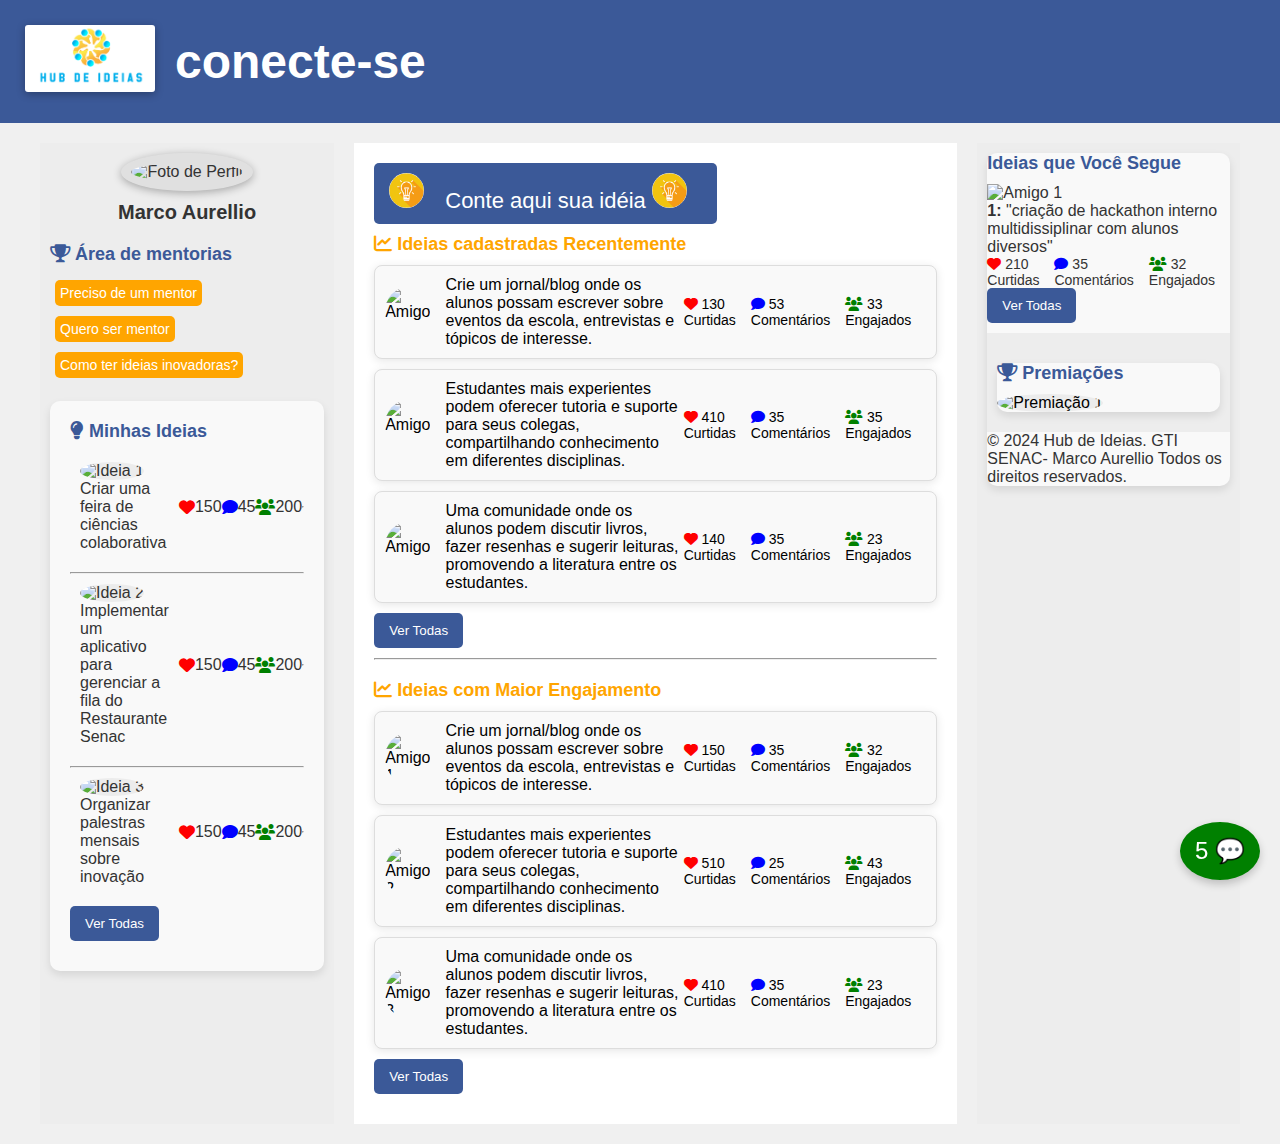
==== index.html @ 658cfc18 "hub de ideias" ====
<!DOCTYPE html>
<html lang="pt-BR">

<head>
    <meta charset="UTF-8">
    <meta name="viewport" content="width=device-width, initial-scale=1.0">
    <title>Hub de ideias</title>
    <link rel="stylesheet" href="style.css">
    <link rel="stylesheet" href="https://cdnjs.cloudflare.com/ajax/libs/font-awesome/6.0.0-beta3/css/all.min.css">
    <style>
        /* Estilo para os links das ideias */
        .ideas-list a {
            color: inherit;
            /* Mantém a cor original */
            text-decoration: none;
            /* Remove o sublinhado */
            transition: color 0.3s ease;
            /* Suave transição de cor */
            display: block;
            /* Faz o link ocupar toda a área do componente */
        }

        .ideas-list a:hover {
            color: orange;
            /* Muda a cor para laranja ao passar o mouse */
        }


        .idea {
            margin-bottom: 10px;
            /* Adiciona espaço entre as ideias */
            padding: 10px;
            /* Adiciona preenchimento ao componente */
            border: 1px solid #ccc;
            /* Adiciona uma borda ao redor da ideia */
            border-radius: 5px;
            /* Bordas arredondadas */
            background: #f9f9f9;
            /* Fundo leve */
        }
        .floating-icon {
    position: fixed;
    bottom: 20px;
    right: 20px;
    background-color: green; /* Cor do ícone */
    color: white;
    padding: 15px;
    border-radius: 50%;
    font-size: 24px;
    cursor: pointer;
    box-shadow: 0 4px 8px rgba(0, 0, 0, 0.2);
    transition: transform 0.2s;
}

.floating-icon:hover {
    transform: scale(1.1); /* Efeito ao passar o mouse */
}

.modal {
    display: none; /* Inicialmente oculto */
    position: fixed;
    z-index: 1;
    left: 0;
    top: 0;
    width: 100%;
    height: 100%;
    background-color: rgba(0, 0, 0, 0.5); /* Fundo semi-transparente */
}

.modal-content {
    background-color: white;
    margin: 15% auto;
    padding: 20px;
    border: 1px solid #888;
    width: 400px;
    border-radius: 8px;
}

.close-button {
    color: red;
    float: right;
    font-size: 28px;
    font-weight: bold;
    cursor: pointer;
}

    </style>
</head>

<body>
    <header>
        <table>
            <tr>
                <td>
                    <img src="senac.png" alt="Foto de Perfil" id="profile-pic">
                </td>
                <td>
                    <h1>conecte-se</h1>
                </td>
            </tr>
        </table>
    </header>

    <div id="container">
        <!-- Coluna Esquerda -->
        <aside id="left-column">
            <div id="profile">
                <img src="https://cdn.awsli.com.br/2500x2500/1610/1610163/produto/177684970/poster-o-espetacular-homem-aranha-2-f-3835af38.jpg"
                    alt="Foto de Perfil" id="profile-pic">
                <p class="username">Marco Aurellio</p>
            </div>
            <div id="communities">
                <h2><i class="fas fa-trophy"></i> Área de mentorias</h2>
                <a href='mentores.html'>
                    <button class="see-all-btn">Preciso de um mentor</button>
                </a>
                <a href="cadastro-mentor.html">
                    <button class="see-all-btn">Quero ser mentor</button>
                </a>
                <a href="dicas-inovacao.html">
                    <button class="see-all-btn">Como ter ideias inovadoras?</button>
                </a>
            </div>
            <br>
            <div id="friends"
                style="background-color: #f9f9f9; padding: 20px; border-radius: 10px; box-shadow: 0 4px 8px rgba(0, 0, 0, 0.1); max-width: 600px; margin: auto;">
                <h2><i class="fas fa-lightbulb"></i> Minhas Ideias</h2>
                <ul class="ideas-list">
                    <li>
                        <a href="ideia.html">
                            <img src="https://picsum.photos/50?random=25" alt="Ideia 1"> Criar uma feira de ciências
                            colaborativa
                        </a>
                        <div class="engagement-icons">
                            <i class="fas fa-heart" style="color:red;"></i> 150
                            <i class="fas fa-comment" style="color:blue;"></i> 45
                            <i class="fas fa-users" style="color:green;"></i> 200
                        </div>
                        <hr>
                    </li>
                    <hr>
                    <li>
                        <a href="ideia.html">
                            <img src="https://picsum.photos/50?random=48" alt="Ideia 2"> Implementar um aplicativo para
                            gerenciar a fila do Restaurante Senac
                        </a>
                        <div class="engagement-icons">
                            <i class="fas fa-heart" style="color:red;"></i> 150
                            <i class="fas fa-comment" style="color:blue;"></i> 45
                            <i class="fas fa-users" style="color:green;"></i> 200
                        </div>
                        <hr>
                    </li>
                    <hr>
                    <li>
                        <a href="ideia.html">
                            <img src="https://picsum.photos/50?random=20" alt="Ideia 3"> Organizar palestras mensais
                            sobre inovação
                        </a>
                        <div class="engagement-icons">
                            <i class="fas fa-heart" style="color:red;"></i> 150
                            <i class="fas fa-comment" style="color:blue;"></i> 45
                            <i class="fas fa-users" style="color:green;"></i> 200
                        </div>
                        <hr>
                    </li>
                </ul>
                <a href="timeline.html">
                    <button class="submit-idea-btn" style="margin-bottom: 10px;">Ver Todas</button>
                    <p></p>
                </a>
            </div>
        </aside>

        <!-- Coluna Central -->
        <main id="main-column">
            <!-- Input para cadastrar nova ideia -->
            <section id="updates">


                <!--                 
                <textarea id="new-idea-input" placeholder="Digite aqui sua nova ideia"></textarea> -->
                <a href="novaIdeia.html"> <button id="submit-idea-btn" style="font-size: 22px;">
                        <img src="[data-uri]"
                            alt="Amigo 1" style="border-radius: 50%; width: 35px; height: 35px; margin-right: 15px;">
                        Conte aqui sua idéia
                        <img src="[data-uri]"
                            alt="Amigo 1" style="border-radius: 50%; width: 35px; height: 35px; margin-right: 15px;">



                    </button></a>

                <p></p>
            </section>
            <p></p>

            <!-- Ideias novas -->
            <p></p>
            <section id="new-ideas" class="ideas-section">
                <h2 style="color: orange; margin-top: 10px;">
                    <i class="fas fa-chart-line"></i> Ideias cadastradas Recentemente
                </h2>
                <div id="ideas-container"></div>
                <a href="timeline.html">
                    <button class="submit-idea-btn" style="margin-bottom: 10px;">Ver Todas</button>
                </a>
            </section>
            <hr>





            <!-- Ideias com Maior Engajamento -->
            <section id="popular-ideas" class="ideas-section" style="margin-top: 20px;">
                <h2 style="color: orange;"><i class="fas fa-chart-line"></i> Ideias com Maior Engajamento</h2>
                <div class="idea"
                    style="display: flex; align-items: center; padding: 10px; border: 1px solid #ddd; border-radius: 8px; margin-bottom: 10px; background-color: #f9f9f9; box-shadow: 0 2px 10px rgba(0, 0, 0, 0.1); transition: transform 0.2s;">
                    <a href="ideia.html"
                        style="color: black; text-decoration: none; display: flex; align-items: center;">
                        <img src="https://randomuser.me/api/portraits/men/43.jpg" alt="Amigo 1"
                            style="border-radius: 50%; width: 50px; height: 50px; margin-right: 15px;">
                        Crie um jornal/blog onde os alunos possam escrever sobre eventos da escola, entrevistas e
                        tópicos de interesse.
                        <div class="engagement-icons">
                            <span><i class="fas fa-heart" style="color:red;"></i> 150 Curtidas</span>
                            <span><i class="fas fa-comment" style="color:blue;"></i> 35 Comentários</span>
                            <span><i class="fas fa-users" style="color:green;"></i> 32 Engajados</span>
                        </div>
                    </a>
                </div>

                <div class="idea"
                    style="display: flex; align-items: center; padding: 10px; border: 1px solid #ddd; border-radius: 8px; margin-bottom: 10px; background-color: #f9f9f9; box-shadow: 0 2px 10px rgba(0, 0, 0, 0.1); transition: transform 0.2s;">
                    <a href="ideia.html"
                        style="color: black; text-decoration: none; display: flex; align-items: center;">
                        <img src="https://randomuser.me/api/portraits/women/4.jpg" alt="Amigo 2"
                            style="border-radius: 50%; width: 50px; height: 50px; margin-right: 15px;">
                        Estudantes mais experientes podem oferecer tutoria e suporte para seus colegas, compartilhando
                        conhecimento em diferentes disciplinas.
                        <div class="engagement-icons">
                            <span><i class="fas fa-heart" style="color:red;"></i> 510 Curtidas</span>
                            <span><i class="fas fa-comment" style="color:blue;"></i> 25 Comentários</span>
                            <span><i class="fas fa-users" style="color:green;"></i> 43 Engajados</span>
                        </div>
                    </a>
                </div>

                <div class="idea"
                    style="display: flex; align-items: center; padding: 10px; border: 1px solid #ddd; border-radius: 8px; margin-bottom: 10px; background-color: #f9f9f9; box-shadow: 0 2px 10px rgba(0, 0, 0, 0.1); transition: transform 0.2s;">
                    <a href="ideia.html"
                        style="color: black; text-decoration: none; display: flex; align-items: center;">
                        <img src="https://randomuser.me/api/portraits/men/35.jpg" alt="Amigo 3"
                            style="border-radius: 50%; width: 50px; height: 50px; margin-right: 15px;">
                        Uma comunidade onde os alunos podem discutir livros, fazer resenhas e sugerir leituras,
                        promovendo a literatura entre os estudantes.
                        <div class="engagement-icons">
                            <span><i class="fas fa-heart" style="color:red;"></i> 410 Curtidas</span>
                            <span><i class="fas fa-comment" style="color:blue;"></i> 35 Comentários</span>
                            <span><i class="fas fa-users" style="color:green;"></i> 23 Engajados</span>
                        </div>
                    </a>
                </div>
                <a href="timeline.html">
                    <button class="submit-idea-btn" style="margin-bottom: 10px;">Ver Todas</button>
                    <p></p>
                </a>
            </section>
        </main>

        <!-- Coluna Direita -->
        <aside id="right-column">
            <section id="testimonials"
                style="background-color: #f9f9f9; border-radius: 10px; box-shadow: 0 4px 8px rgba(0, 0, 0, 0.1); ">
                <h2>Ideias que Você Segue</h2>
                <div class="testimonial">
                    <img src="https://picsum.photos/50?random=40" alt="Amigo 1">
                    <div class="testimonial-content">
                        <p><strong>1:</strong> "criação de hackathon interno multidissiplinar com alunos diversos"</p>
                        <div class="engagement-icons">
                            <span><i class="fas fa-heart" style="color:red;"></i> 210 Curtidas</span>
                            <span><i class="fas fa-comment" style="color:blue;"></i> 35 Comentários</span>
                            <span><i class="fas fa-users" style="color:green;"></i> 32 Engajados</span>
                        </div>
                    </div>
                    <a href="timeline.html">
                        <button class="submit-idea-btn" style="margin-bottom: 10px;">Ver Todas</button>
                        <p></p>
                    </a>
                </div>




                <aside id="right-column">
                    <section id="testimonials"
                        style="background-color: #f9f9f9; border-radius: 10px; box-shadow: 0 4px 8px rgba(0, 0, 0, 0.1); ">




                        <section id="communities" style="margin-top: 20px;">
                            <h2><i class="fas fa-trophy"></i> Premiações</h2>
                            <ul>


                                <li style="align-items: center;">
                                    
                                    
                                    <a href="premio.html"><img
                                            src="https://encrypted-tbn0.gstatic.com/images?q=tbn:ANd9GcRrwHoHL9SqdPeH-F1V04vtyhM7hijxwW7p1A&s"
                                            alt="Premiação 1"> </a>
                                        
                                </li>


                        </section>
                    </section>
                </aside>
                <div id="chat-icon" class="floating-icon">
                    <span id="online-count">5</span> 💬
                </div>
                <div id="chat-modal" class="modal">
                    <div class="modal-content">
                        <span class="close-button" id="close-modal">&times;</span>
                        <h2>Bate-papo</h2>
                        <div id="chat-messages" class="chat-messages">
                            <!-- Mensagens do bate-papo -->
                        </div>
                        <div class="input-container">
                            <input type="text" id="chat-input" placeholder="Digite sua mensagem..." />
                            <button id="send-button">Enviar</button>
                        </div>
                    </div>
    </div>

    <footer>
        <p>© 2024 Hub de Ideias. GTI SENAC- Marco Aurellio Todos os direitos reservados.</p>
    </footer>
</body>
<script>
const chatIcon = document.getElementById('chat-icon');
const chatModal = document.getElementById('chat-modal');
const closeModal = document.getElementById('close-modal');
const sendButton = document.getElementById('send-button');
const chatInput = document.getElementById('chat-input');
const chatMessages = document.getElementById('chat-messages');

// Abre o modal ao clicar no ícone
chatIcon.onclick = function() {
    chatModal.style.display = 'block';
};

// Fecha o modal ao clicar no botão de fechar
closeModal.onclick = function() {
    chatModal.style.display = 'none';
};

// Envia a mensagem ao clicar no botão
sendButton.onclick = function() {
    const message = chatInput.value;
    if (message) {
        const messageElement = document.createElement('div');
        messageElement.textContent = message;
        chatMessages.appendChild(messageElement);
        chatInput.value = ''; // Limpa o campo de entrada
    }
};

// Fecha o modal se o usuário clicar fora dele
window.onclick = function(event) {
    if (event.target === chatModal) {
        chatModal.style.display = 'none';
    }
}; 
    const ideas = [
        {
            img: "https://randomuser.me/api/portraits/men/13.jpg",
            text: "Crie um jornal/blog onde os alunos possam escrever sobre eventos da escola, entrevistas e tópicos de interesse.",
            likes: 130,
            comments: 53,
            engaged: 33
        },
        {
            img: "https://randomuser.me/api/portraits/women/24.jpg",
            text: "Estudantes mais experientes podem oferecer tutoria e suporte para seus colegas, compartilhando conhecimento em diferentes disciplinas.",
            likes: 410,
            comments: 35,
            engaged: 35
        },
        {
            img: "https://randomuser.me/api/portraits/men/33.jpg",
            text: "Uma comunidade onde os alunos podem discutir livros, fazer resenhas e sugerir leituras, promovendo a literatura entre os estudantes.",
            likes: 140,
            comments: 35,
            engaged: 23
        },
        {
            img: "https://randomuser.me/api/portraits/men/34.jpg",
            text: "Criação de um clube de ciência onde alunos podem realizar experimentos e compartilhar resultados.",
            likes: 250,
            comments: 20,
            engaged: 50
        },
        {
            img: "https://randomuser.me/api/portraits/women/35.jpg",
            text: "Desenvolvimento de um aplicativo para conectar alunos que desejam estudar juntos.",
            likes: 320,
            comments: 40,
            engaged: 60
        }
    ];

    let currentIdeas = ideas.slice(0, 3); // Inicia com as 3 primeiras ideias

    function renderIdeas() {
        const container = document.getElementById('ideas-container');
        container.innerHTML = ''; // Limpa o container antes de renderizar
        currentIdeas.forEach(idea => {
            const ideaDiv = document.createElement('div');
            ideaDiv.className = 'idea';
            ideaDiv.style.cssText = 'display: flex; align-items: center; padding: 10px; border: 1px solid #ddd; border-radius: 8px; margin-bottom: 10px; background-color: #f9f9f9; box-shadow: 0 2px 10px rgba(0, 0, 0, 0.1); transition: transform 0.2s;';

            ideaDiv.innerHTML = `
                <a href="ideia.html" style="color: black; text-decoration: none; display: flex; align-items: center;">
                    <img src="${idea.img}" alt="Amigo" style="border-radius: 50%; width: 50px; height: 50px; margin-right: 15px;">
                    ${idea.text}
                    <div class="engagement-icons">
                        <span><i class="fas fa-heart" style="color:red;"></i> ${idea.likes} Curtidas</span>
                        <span><i class="fas fa-comment" style="color:blue;"></i> ${idea.comments} Comentários</span>
                        <span><i class="fas fa-users" style="color:green;"></i> ${idea.engaged} Engajados</span>
                    </div>
                </a>
            `;
            container.appendChild(ideaDiv);
        });
    }

    function updateIdeas() {
        if (ideas.length > 3) {
            currentIdeas.unshift(ideas[3]); // Adiciona uma nova ideia no topo
            ideas.splice(3, 1); // Remove a última ideia da lista
            renderIdeas();
        }
    }

    renderIdeas(); // Renderiza as ideias iniciais
    setInterval(updateIdeas, 10000); // Atualiza a cada 10 segundos
</script>

</html>
---- style.css ----
/* Estilos globais */
* {
    margin: 0;
    padding: 0;
    box-sizing: border-box;
    font-family: Arial, sans-serif;
}

/* Estilo do header */
header {
    background-color: #3B5998;
    color: white;
    padding: 15px;
    text-align: center;
    font-size: 24px;
}

/* Container geral */
#container {
    display: flex;
    flex-wrap: wrap;
    justify-content: space-between;
    width: 100%;
    max-width: 1200px;
    margin: 20px auto;
    gap: 20px;
}

#left-column, #right-column {
    flex: 1 1 200px;
    background-color: #EDEDED;
    padding: 10px;
}

#main-column {
    flex: 3 1 600px;
    background-color: white;
    padding: 20px;
}

/* Estilos para a tabela */
table {
    border-collapse: collapse;
}

td {
    vertical-align: middle;
    padding: 10px;
}

#profile-pic {
    width: 130px;
    border-radius: 3px;
    box-shadow: 0px 2px 8px rgba(0, 0, 0, 0.3);
}

#communities {
    text-align: left;
}

.hidden {
    display: none;
}

/* Estilo padrão para todas as ideias */
.idea {
    background-color: #f0f0f0;
    padding: 15px;
    margin-bottom: 15px;
    border-radius: 10px;
    transition: background-color 0.3s ease;
}

/* Botão "Ver todos" */
.see-all-btn {
    background-color: orange;
    color: white;
    border: none;
    border-radius: 5px;
    padding: 5px 5px;
    margin: 5px;
    font-size: 14px;
    cursor: pointer;
    transition: background-color 0.3s ease;
}

.see-all-btn:hover {
    background-color: darkorange;
}

body {
    background-color: #F0F0F0;
    color: #333;
}

#profile {
    text-align: center;
    margin-bottom: 20px;
}

#profile img {
    width: 150px;
    height: 150px;
    border-radius: 50%;
    background-color: rgba(0, 0, 0, 0.05);
    padding: 10px;
}

.username {
    margin-top: 10px;
    font-size: 20px;
    font-weight: bold;
}

h2 {
    font-size: 18px;
    margin-bottom: 10px;
    color: #3B5998;
}

ul {
    list-style-type: none;
}

ul li {
    display: flex;
    align-items: center;
    margin-bottom: 10px;
}

ul li img {
    width: 50px;
    height: 50px;
    border-radius: 50%;
    background-color: rgba(0, 0, 0, 0.05);
    margin-right: 10px;
}

button {
    background-color: #3B5998;
    color: white;
    border: none;
    padding: 10px 15px;
    cursor: pointer;
    border-radius: 5px;
    transition: background-color 0.3s;
}

button:hover {
    background-color: #2D4373;
}

#new-idea {
    margin-bottom: 20px;
}

#new-idea-input {
    width: 100%;
    height: 80px;
    padding: 10px;
    border: 1px solid #ccc;
    border-radius: 5px;
    margin-bottom: 10px;
}

#recent-visitors {
    margin-top: 20px;
}

/* Seção de ideias */
.idea {
    display: flex;
    align-items: center;
    margin-bottom: 15px;
}

.engagement-icons {
    display: flex;
    align-items: center;
    margin-left: auto;
}

.engagement-icons span {
    margin-right: 15px;
    font-size: 14px;
}

#online-indicator {
    position: fixed;
    bottom: 20px;
    right: 20px;
    background-color: orange;
    color: white;
    padding: 10px;
    border-radius: 50%;
    box-shadow: 0 4px 8px rgba(0, 0, 0, 0.2);
    display: flex;
    align-items: center;
    justify-content: center;
    cursor: pointer;
    transition: background-color 0.3s;
}

#online-indicator:hover {
    background-color: #0056b3;
}

#online-indicator i {
    margin-right: 5px;
}

/* Estilos para os textos de ideias como links */
#recent-visitors ul li,
#updates .idea,
#communities ul li {
    color: black;
    text-decoration: none;
}

#recent-visitors ul li:hover,
#updates .idea:hover,
#communities ul li:hover {
    color: orange;
    cursor: pointer;
}

#recent-visitors ul li a,
#updates .idea a,
#communities ul li a {
    color: black;
    text-decoration: none;
}

#recent-visitors ul li a:hover,
#updates .idea a:hover,
#communities ul li a:hover {
    color: orange;
}

/* Adição da seção IA */
#ai-analysis {
    margin-top: 20px;
    background-color: #EDEDED;
    padding: 15px;
    border-radius: 10px;
}

#ai-analysis h3 {
    font-size: 20px;
    color: #3B5998;
}

#ai-analysis p {
    font-size: 16px;
    color: #333;
}

/* Estilos das postagens */
.post {
    background-color: #f0f0f0;
    border-radius: 10px;
    padding: 15px;
    margin-bottom: 15px;
}

.post-header {
    display: flex;
    align-items: center;
}

.post-user-pic {
    width: 50px;
    height: 50px;
    border-radius: 50%;
    margin-right: 10px;
}

.post-image {
    width: 100%;
    border-radius: 10px;
    margin: 10px 0;
}

.post-actions {
    display: flex;
    justify-content: space-between;
}

.like-btn, .share-btn {
    background-color: #3B5998;
    color: white;
    border: none;
    padding: 5px 10px;
    border-radius: 5px;
    cursor: pointer;
    transition: background-color 0.3s;
}

.like-btn:hover, .share-btn:hover {
    background-color: #2D4373;
}

/* Estilos para a lista de amigos */
#right-column ul {
    list-style-type: none;
}

#right-column ul li {
    display: flex;
    align-items: center;
    margin-bottom: 10px;
}

#right-column ul li img {
    width: 50px;
    height: 50px;
    border-radius: 50%;
    margin-right: 10px;
}

.animated-ideas {
    display: none; /* Ocultar todas as seções inicialmente */
    transition: opacity 0.5s ease-in-out;
}

.animated-ideas.active {
    display: block; /* Mostrar apenas a seção ativa */
    opacity: 1;
}

.ideas-list a {
    color: black; /* Muda a cor do texto para preto */
    text-decoration: none; /* Remove o sublinhado */
    transition: background-color 0.3s ease, color 0.3s ease; /* Suave transição de fundo e cor */
    display: block; /* Faz o link ocupar toda a área do componente */
    padding: 10px; /* Adiciona espaço interno ao link */
}

.ideas-list a:hover {
    background-color: rgba(255, 165, 0, 0.1); /* Fundo laranja claro ao passar o mouse */
    color: orange; /* Muda a cor do texto para laranja ao passar o mouse */
}

.idea {
    margin-bottom: 10px; /* Adiciona espaço entre as ideias */
    padding: 10px; /* Adiciona preenchimento ao componente */
    border: 1px solid #ccc; /* Adiciona uma borda ao redor da ideia */
    border-radius: 5px; /* Bordas arredondadas */
    background: #f9f9f9; /* Fundo leve */
}
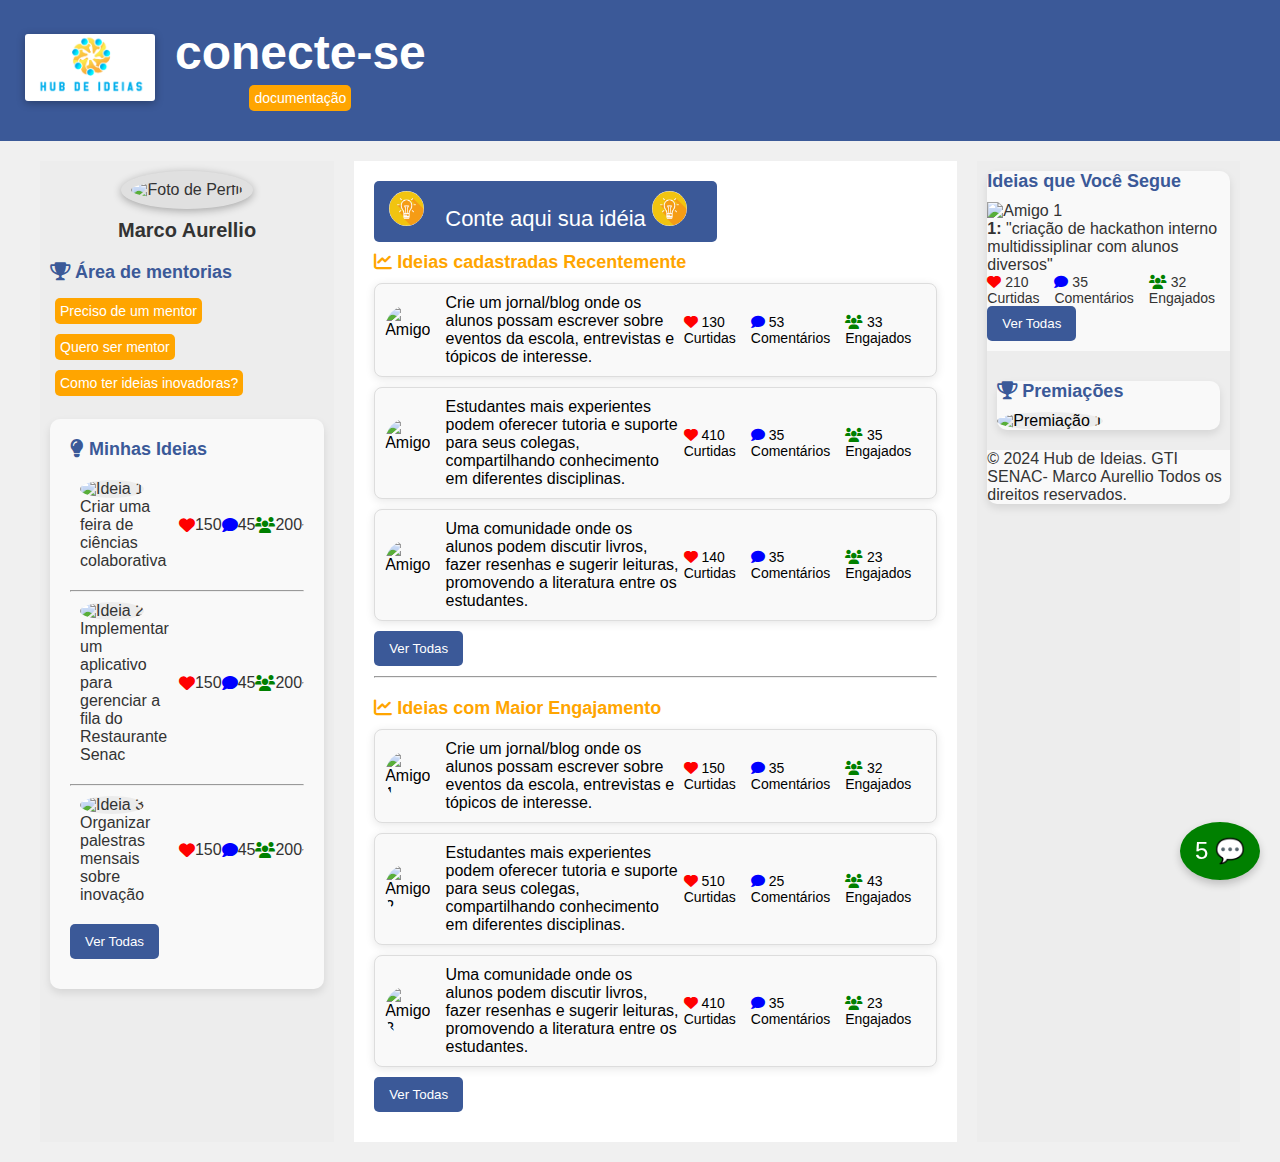
==== commit 51b32eeb: "documentos" ====
--- a/index.html
+++ b/index.html
@@ -96,6 +96,9 @@
                 </td>
                 <td>
                     <h1>conecte-se</h1>
+                    <a href="https://drive.google.com/drive/folders/15_HhY4FDqj5h_tNMF7dFb_pqCXaA6UmL?usp=sharing" target="_blank">
+                        <button class="see-all-btn">documentação</button>
+                    </a>
                 </td>
             </tr>
         </table>
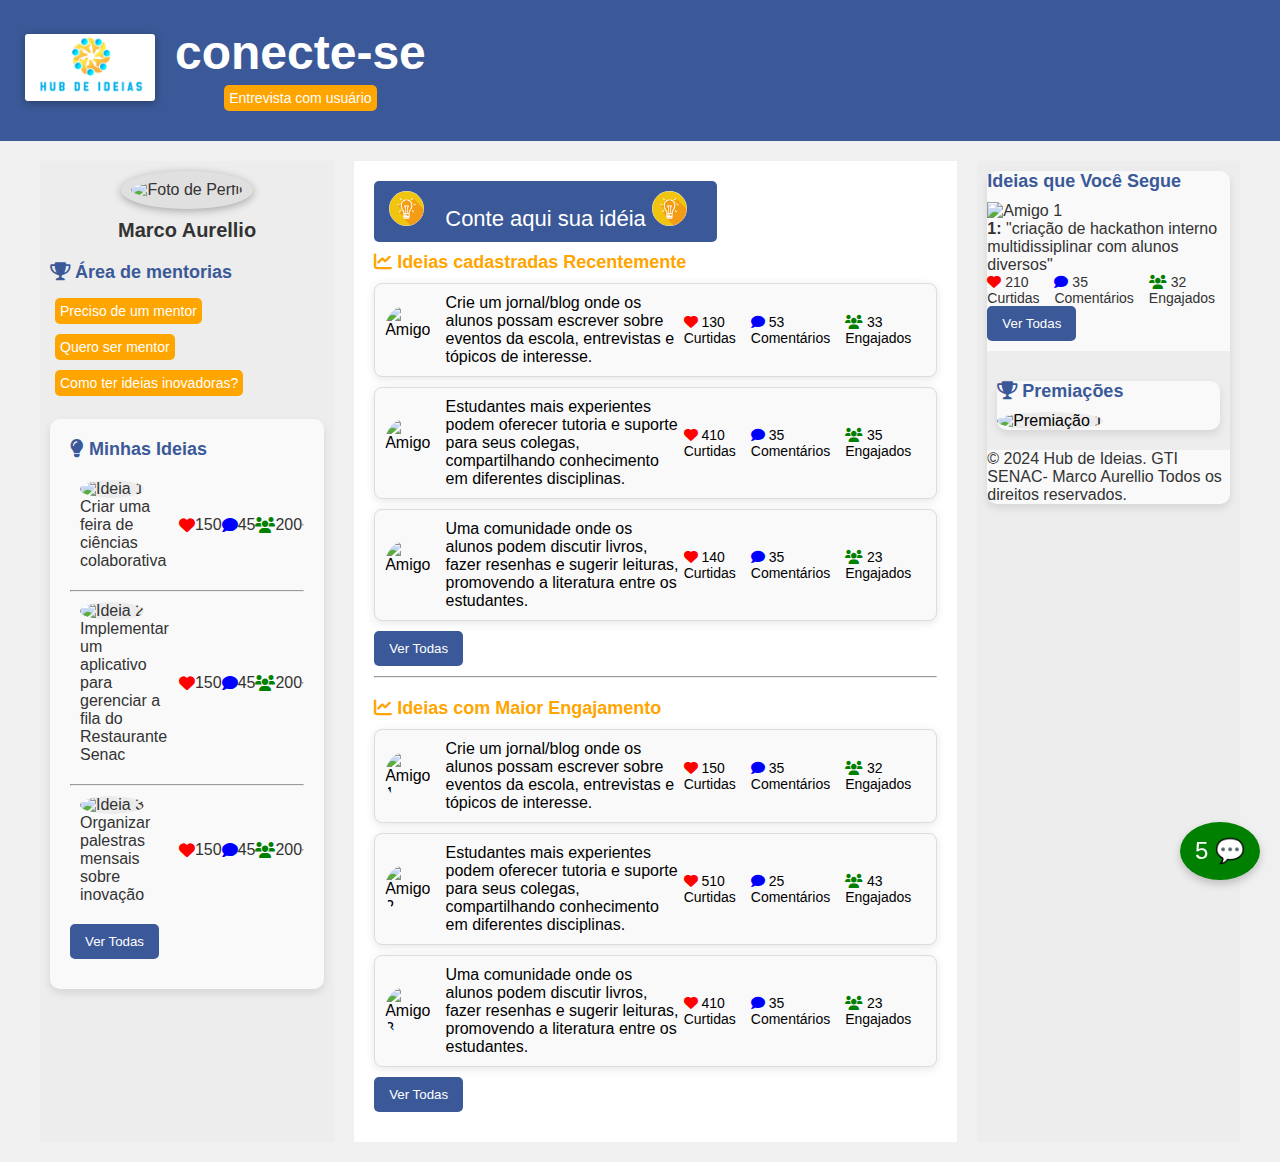
==== commit 24b8c3c7: "test usuario" ====
--- a/index.html
+++ b/index.html
@@ -94,10 +94,16 @@
                 <td>
                     <img src="senac.png" alt="Foto de Perfil" id="profile-pic">
                 </td>
-                <td>
+                <!-- <td>
                     <h1>conecte-se</h1>
                     <a href="https://drive.google.com/drive/folders/15_HhY4FDqj5h_tNMF7dFb_pqCXaA6UmL?usp=sharing" target="_blank">
                         <button class="see-all-btn">documentação</button>
+                    </a>
+                </td> -->
+                <td>
+                    <h1>conecte-se</h1>
+                    <a href="https://marconunessenac.wixsite.com/marcoaurellio" target="_blank">
+                        <button class="see-all-btn">Entrevista com usuário</button>
                     </a>
                 </td>
             </tr>
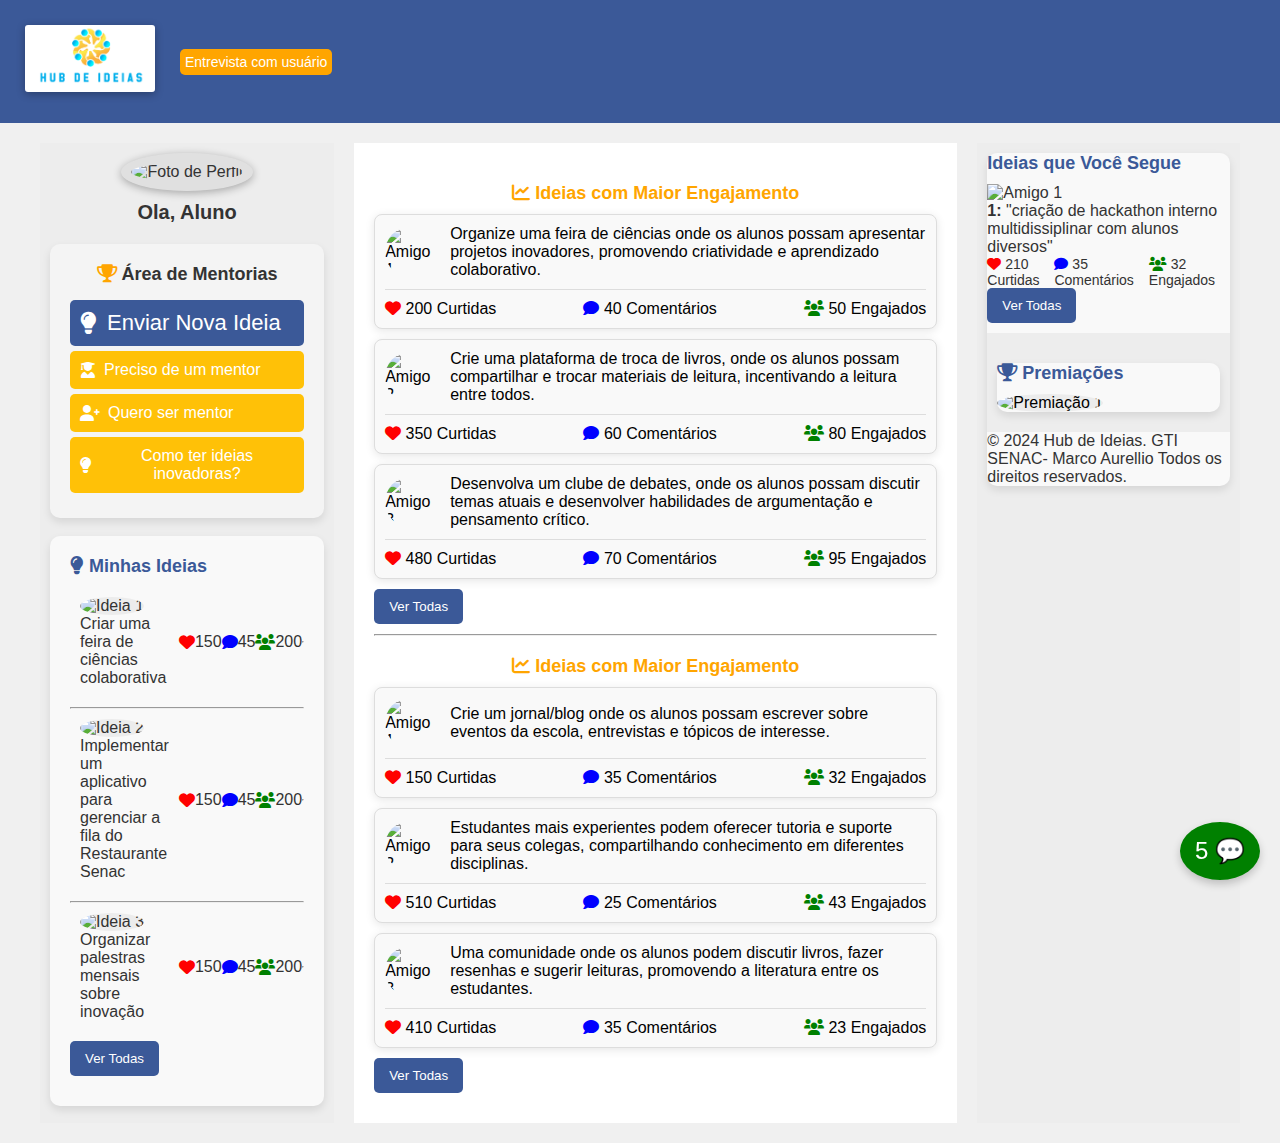
==== commit a1a1a033: "15/10" ====
--- a/index.html
+++ b/index.html
@@ -101,7 +101,7 @@
                     </a>
                 </td> -->
                 <td>
-                    <h1>conecte-se</h1>
+                    <h5></h5>
                     <a href="https://marconunessenac.wixsite.com/marcoaurellio" target="_blank">
                         <button class="see-all-btn">Entrevista com usuário</button>
                     </a>
@@ -114,22 +114,43 @@
         <!-- Coluna Esquerda -->
         <aside id="left-column">
             <div id="profile">
-                <img src="https://cdn.awsli.com.br/2500x2500/1610/1610163/produto/177684970/poster-o-espetacular-homem-aranha-2-f-3835af38.jpg"
+                <img src="https://static1.purebreak.com.br/articles/9/11/65/39/@/542041-dia-do-estudante-5-situacoes-que-todo-a-diapo-2.jpg"
                     alt="Foto de Perfil" id="profile-pic">
-                <p class="username">Marco Aurellio</p>
+                <p class="username">Ola, Aluno</p>
             </div>
-            <div id="communities">
-                <h2><i class="fas fa-trophy"></i> Área de mentorias</h2>
-                <a href='mentores.html'>
-                    <button class="see-all-btn">Preciso de um mentor</button>
-                </a>
-                <a href="cadastro-mentor.html">
-                    <button class="see-all-btn">Quero ser mentor</button>
-                </a>
-                <a href="dicas-inovacao.html">
-                    <button class="see-all-btn">Como ter ideias inovadoras?</button>
+            <div id="communities" style="background-color: #f4f4f4; padding: 20px; border-radius: 10px; box-shadow: 0 4px 8px rgba(0, 0, 0, 0.1); max-width: 600px; margin: auto; text-align: center;">
+                <h2 style="color: #333; font-family: 'Arial', sans-serif; margin-bottom: 15px;">
+                    <i class="fas fa-trophy" style="color: #FFA500;"></i> Área de Mentorias
+                </h2>
+            
+                <button id="submit-idea-btn" onclick="window.location.href='novaIdeia.html'" style="font-size: 22px; background-color: #3b5998; color: white; border: none; padding: 10px; border-radius: 5px; display: flex; align-items: center; cursor: pointer; text-decoration: none; width: 100%; max-width: 300px; margin: 5px auto;">
+                    <i class="fas fa-lightbulb" style="margin-right: 10px;"></i> 
+                    Enviar Nova Ideia
+                </button>
+            
+                <link rel="stylesheet" href="https://cdnjs.cloudflare.com/ajax/libs/font-awesome/6.0.0-beta3/css/all.min.css">
+            
+                <a href='mentores.html' style="text-decoration: none;">
+                    <button class="see-all-btn" style="background-color: #FFC107; color: white; border: none; border-radius: 5px; padding: 10px; font-size: 16px; cursor: pointer; width: 100%; max-width: 300px; margin: 5px auto; display: flex; align-items: center; transition: background-color 0.3s;">
+                        <i class="fas fa-user-graduate" style="margin-right: 8px;"></i> Preciso de um mentor
+                    </button>
+                </a>
+            
+                <a href="cadastro-mentor.html" style="text-decoration: none;">
+                    <button class="see-all-btn" style="background-color: #FFC107; color: white; border: none; border-radius: 5px; padding: 10px; font-size: 16px; cursor: pointer; width: 100%; max-width: 300px; margin: 5px auto; display: flex; align-items: center; transition: background-color 0.3s;">
+                        <i class="fas fa-user-plus" style="margin-right: 8px;"></i> Quero ser mentor
+                    </button>
+                </a>
+            
+                <a href="dicas-inovacao.html" style="text-decoration: none;">
+                    <button class="see-all-btn" style="background-color: #FFC107; color: white; border: none; border-radius: 5px; padding: 10px; font-size: 16px; cursor: pointer; width: 100%; max-width: 300px; margin: 5px auto; display: flex; align-items: center; transition: background-color 0.3s;">
+                        <i class="fas fa-lightbulb" style="margin-right: 8px;"></i> Como ter ideias inovadoras?
+                    </button>
                 </a>
             </div>
+            
+            
+            
             <br>
             <div id="friends"
                 style="background-color: #f9f9f9; padding: 20px; border-radius: 10px; box-shadow: 0 4px 8px rgba(0, 0, 0, 0.1); max-width: 600px; margin: auto;">
@@ -189,32 +210,63 @@
 
                 <!--                 
                 <textarea id="new-idea-input" placeholder="Digite aqui sua nova ideia"></textarea> -->
-                <a href="novaIdeia.html"> <button id="submit-idea-btn" style="font-size: 22px;">
-                        <img src="[data-uri]"
-                            alt="Amigo 1" style="border-radius: 50%; width: 35px; height: 35px; margin-right: 15px;">
-                        Conte aqui sua idéia
-                        <img src="[data-uri]"
-                            alt="Amigo 1" style="border-radius: 50%; width: 35px; height: 35px; margin-right: 15px;">
-
-
-
-                    </button></a>
-
+             
                 <p></p>
             </section>
             <p></p>
 
             <!-- Ideias novas -->
             <p></p>
-            <section id="new-ideas" class="ideas-section">
-                <h2 style="color: orange; margin-top: 10px;">
-                    <i class="fas fa-chart-line"></i> Ideias cadastradas Recentemente
-                </h2>
-                <div id="ideas-container"></div>
+            <section id="popular-ideas" class="ideas-section" style="margin-top: 20px;">
+                <h2 style="color: orange; text-align: center;"><i class="fas fa-chart-line"></i> Ideias com Maior Engajamento</h2>
+            
+                <div class="idea" style="display: flex; flex-direction: column; align-items: flex-start; padding: 10px; border: 1px solid #ddd; border-radius: 8px; margin-bottom: 10px; background-color: #f9f9f9; box-shadow: 0 2px 10px rgba(0, 0, 0, 0.1); transition: transform 0.2s;">
+                    <a href="ideia.html" style="color: black; text-decoration: none; width: 100%;">
+                        <div style="display: flex; align-items: center; margin-bottom: 10px;">
+                            <img src="https://randomuser.me/api/portraits/men/29.jpg" alt="Amigo 1" style="border-radius: 50%; width: 50px; height: 50px; margin-right: 15px;">
+                            <span style="flex: 1;">Organize uma feira de ciências onde os alunos possam apresentar projetos inovadores, promovendo criatividade e aprendizado colaborativo.</span>
+                        </div>
+                        <div style="display: flex; justify-content: space-between; padding-top: 10px; border-top: 1px solid #ddd; width: 100%;">
+                            <span><i class="fas fa-heart" style="color:red;"></i> 200 Curtidas</span>
+                            <span><i class="fas fa-comment" style="color:blue;"></i> 40 Comentários</span>
+                            <span><i class="fas fa-users" style="color:green;"></i> 50 Engajados</span>
+                        </div>
+                    </a>
+                </div>
+            
+                <div class="idea" style="display: flex; flex-direction: column; align-items: flex-start; padding: 10px; border: 1px solid #ddd; border-radius: 8px; margin-bottom: 10px; background-color: #f9f9f9; box-shadow: 0 2px 10px rgba(0, 0, 0, 0.1); transition: transform 0.2s;">
+                    <a href="ideia.html" style="color: black; text-decoration: none; width: 100%;">
+                        <div style="display: flex; align-items: center; margin-bottom: 10px;">
+                            <img src="https://randomuser.me/api/portraits/women/12.jpg" alt="Amigo 2" style="border-radius: 50%; width: 50px; height: 50px; margin-right: 15px;">
+                            <span style="flex: 1;">Crie uma plataforma de troca de livros, onde os alunos possam compartilhar e trocar materiais de leitura, incentivando a leitura entre todos.</span>
+                        </div>
+                        <div style="display: flex; justify-content: space-between; padding-top: 10px; border-top: 1px solid #ddd; width: 100%;">
+                            <span><i class="fas fa-heart" style="color:red;"></i> 350 Curtidas</span>
+                            <span><i class="fas fa-comment" style="color:blue;"></i> 60 Comentários</span>
+                            <span><i class="fas fa-users" style="color:green;"></i> 80 Engajados</span>
+                        </div>
+                    </a>
+                </div>
+            
+                <div class="idea" style="display: flex; flex-direction: column; align-items: flex-start; padding: 10px; border: 1px solid #ddd; border-radius: 8px; margin-bottom: 10px; background-color: #f9f9f9; box-shadow: 0 2px 10px rgba(0, 0, 0, 0.1); transition: transform 0.2s;">
+                    <a href="ideia.html" style="color: black; text-decoration: none; width: 100%;">
+                        <div style="display: flex; align-items: center; margin-bottom: 10px;">
+                            <img src="https://randomuser.me/api/portraits/men/57.jpg" alt="Amigo 3" style="border-radius: 50%; width: 50px; height: 50px; margin-right: 15px;">
+                            <span style="flex: 1;">Desenvolva um clube de debates, onde os alunos possam discutir temas atuais e desenvolver habilidades de argumentação e pensamento crítico.</span>
+                        </div>
+                        <div style="display: flex; justify-content: space-between; padding-top: 10px; border-top: 1px solid #ddd; width: 100%;">
+                            <span><i class="fas fa-heart" style="color:red;"></i> 480 Curtidas</span>
+                            <span><i class="fas fa-comment" style="color:blue;"></i> 70 Comentários</span>
+                            <span><i class="fas fa-users" style="color:green;"></i> 95 Engajados</span>
+                        </div>
+                    </a>
+                </div>
+            
                 <a href="timeline.html">
                     <button class="submit-idea-btn" style="margin-bottom: 10px;">Ver Todas</button>
                 </a>
             </section>
+            
             <hr>
 
 
@@ -223,59 +275,55 @@
 
             <!-- Ideias com Maior Engajamento -->
             <section id="popular-ideas" class="ideas-section" style="margin-top: 20px;">
-                <h2 style="color: orange;"><i class="fas fa-chart-line"></i> Ideias com Maior Engajamento</h2>
-                <div class="idea"
-                    style="display: flex; align-items: center; padding: 10px; border: 1px solid #ddd; border-radius: 8px; margin-bottom: 10px; background-color: #f9f9f9; box-shadow: 0 2px 10px rgba(0, 0, 0, 0.1); transition: transform 0.2s;">
-                    <a href="ideia.html"
-                        style="color: black; text-decoration: none; display: flex; align-items: center;">
-                        <img src="https://randomuser.me/api/portraits/men/43.jpg" alt="Amigo 1"
-                            style="border-radius: 50%; width: 50px; height: 50px; margin-right: 15px;">
-                        Crie um jornal/blog onde os alunos possam escrever sobre eventos da escola, entrevistas e
-                        tópicos de interesse.
-                        <div class="engagement-icons">
+                <h2 style="color: orange; text-align: center;"><i class="fas fa-chart-line"></i> Ideias com Maior Engajamento</h2>
+            
+                <div class="idea" style="display: flex; flex-direction: column; align-items: flex-start; padding: 10px; border: 1px solid #ddd; border-radius: 8px; margin-bottom: 10px; background-color: #f9f9f9; box-shadow: 0 2px 10px rgba(0, 0, 0, 0.1); transition: transform 0.2s;">
+                    <a href="ideia.html" style="color: black; text-decoration: none; width: 100%;">
+                        <div style="display: flex; align-items: center; margin-bottom: 10px;">
+                            <img src="https://randomuser.me/api/portraits/men/43.jpg" alt="Amigo 1" style="border-radius: 50%; width: 50px; height: 50px; margin-right: 15px;">
+                            <span style="flex: 1;">Crie um jornal/blog onde os alunos possam escrever sobre eventos da escola, entrevistas e tópicos de interesse.</span>
+                        </div>
+                        <div style="display: flex; justify-content: space-between; padding-top: 10px; border-top: 1px solid #ddd; width: 100%;">
                             <span><i class="fas fa-heart" style="color:red;"></i> 150 Curtidas</span>
                             <span><i class="fas fa-comment" style="color:blue;"></i> 35 Comentários</span>
                             <span><i class="fas fa-users" style="color:green;"></i> 32 Engajados</span>
                         </div>
                     </a>
                 </div>
-
-                <div class="idea"
-                    style="display: flex; align-items: center; padding: 10px; border: 1px solid #ddd; border-radius: 8px; margin-bottom: 10px; background-color: #f9f9f9; box-shadow: 0 2px 10px rgba(0, 0, 0, 0.1); transition: transform 0.2s;">
-                    <a href="ideia.html"
-                        style="color: black; text-decoration: none; display: flex; align-items: center;">
-                        <img src="https://randomuser.me/api/portraits/women/4.jpg" alt="Amigo 2"
-                            style="border-radius: 50%; width: 50px; height: 50px; margin-right: 15px;">
-                        Estudantes mais experientes podem oferecer tutoria e suporte para seus colegas, compartilhando
-                        conhecimento em diferentes disciplinas.
-                        <div class="engagement-icons">
+            
+                <div class="idea" style="display: flex; flex-direction: column; align-items: flex-start; padding: 10px; border: 1px solid #ddd; border-radius: 8px; margin-bottom: 10px; background-color: #f9f9f9; box-shadow: 0 2px 10px rgba(0, 0, 0, 0.1); transition: transform 0.2s;">
+                    <a href="ideia.html" style="color: black; text-decoration: none; width: 100%;">
+                        <div style="display: flex; align-items: center; margin-bottom: 10px;">
+                            <img src="https://randomuser.me/api/portraits/women/4.jpg" alt="Amigo 2" style="border-radius: 50%; width: 50px; height: 50px; margin-right: 15px;">
+                            <span style="flex: 1;">Estudantes mais experientes podem oferecer tutoria e suporte para seus colegas, compartilhando conhecimento em diferentes disciplinas.</span>
+                        </div>
+                        <div style="display: flex; justify-content: space-between; padding-top: 10px; border-top: 1px solid #ddd; width: 100%;">
                             <span><i class="fas fa-heart" style="color:red;"></i> 510 Curtidas</span>
                             <span><i class="fas fa-comment" style="color:blue;"></i> 25 Comentários</span>
                             <span><i class="fas fa-users" style="color:green;"></i> 43 Engajados</span>
                         </div>
                     </a>
                 </div>
-
-                <div class="idea"
-                    style="display: flex; align-items: center; padding: 10px; border: 1px solid #ddd; border-radius: 8px; margin-bottom: 10px; background-color: #f9f9f9; box-shadow: 0 2px 10px rgba(0, 0, 0, 0.1); transition: transform 0.2s;">
-                    <a href="ideia.html"
-                        style="color: black; text-decoration: none; display: flex; align-items: center;">
-                        <img src="https://randomuser.me/api/portraits/men/35.jpg" alt="Amigo 3"
-                            style="border-radius: 50%; width: 50px; height: 50px; margin-right: 15px;">
-                        Uma comunidade onde os alunos podem discutir livros, fazer resenhas e sugerir leituras,
-                        promovendo a literatura entre os estudantes.
-                        <div class="engagement-icons">
+            
+                <div class="idea" style="display: flex; flex-direction: column; align-items: flex-start; padding: 10px; border: 1px solid #ddd; border-radius: 8px; margin-bottom: 10px; background-color: #f9f9f9; box-shadow: 0 2px 10px rgba(0, 0, 0, 0.1); transition: transform 0.2s;">
+                    <a href="ideia.html" style="color: black; text-decoration: none; width: 100%;">
+                        <div style="display: flex; align-items: center; margin-bottom: 10px;">
+                            <img src="https://randomuser.me/api/portraits/men/35.jpg" alt="Amigo 3" style="border-radius: 50%; width: 50px; height: 50px; margin-right: 15px;">
+                            <span style="flex: 1;">Uma comunidade onde os alunos podem discutir livros, fazer resenhas e sugerir leituras, promovendo a literatura entre os estudantes.</span>
+                        </div>
+                        <div style="display: flex; justify-content: space-between; padding-top: 10px; border-top: 1px solid #ddd; width: 100%;">
                             <span><i class="fas fa-heart" style="color:red;"></i> 410 Curtidas</span>
                             <span><i class="fas fa-comment" style="color:blue;"></i> 35 Comentários</span>
                             <span><i class="fas fa-users" style="color:green;"></i> 23 Engajados</span>
                         </div>
                     </a>
                 </div>
+            
                 <a href="timeline.html">
                     <button class="submit-idea-btn" style="margin-bottom: 10px;">Ver Todas</button>
-                    <p></p>
                 </a>
             </section>
+            
         </main>
 
         <!-- Coluna Direita -->
@@ -331,17 +379,26 @@
                     <span id="online-count">5</span> 💬
                 </div>
                 <div id="chat-modal" class="modal">
-                    <div class="modal-content">
-                        <span class="close-button" id="close-modal">&times;</span>
-                        <h2>Bate-papo</h2>
-                        <div id="chat-messages" class="chat-messages">
+                    <div style="width: 300px; background-color: #f9f9f9; border-radius: 10px; padding: 20px; font-family: Arial, sans-serif; position: fixed; bottom: 20px; right: 20px; box-shadow: 0 4px 8px rgba(0, 0, 0, 0.2);">
+                        <span id="close-modal" style="font-size: 24px; position: absolute; top: 10px; right: 10px; cursor: pointer;">&times;</span>
+                        <h2 style="text-align: center; font-size: 18px; color: #333;">Bate-papo</h2>
+                    
+                        <div id="chat-messages" style="border: 1px solid #ccc; border-radius: 10px; padding: 10px; height: 200px; overflow-y: auto; background-color: #fff; margin-bottom: 15px;">
                             <!-- Mensagens do bate-papo -->
-                        </div>
-                        <div class="input-container">
-                            <input type="text" id="chat-input" placeholder="Digite sua mensagem..." />
-                            <button id="send-button">Enviar</button>
+                            <div style="background-color: #d9edf7; border-radius: 5px; padding: 8px; margin-bottom: 10px; width: fit-content; max-width: 70%;">
+                                <p style="margin: 0; font-size: 14px; color: #31708f;">Oi, o que você acha da minha ideia?</p>
+                            </div>
+                            <div style="background-color: #f7f7f7; border-radius: 5px; padding: 8px; margin-bottom: 10px; width: fit-content; max-width: 70%; margin-left: auto;">
+                                <p style="margin: 0; font-size: 14px; color: #555;">Achei interessante! Vamos trabalhar juntos nisso.</p>
+                            </div>
+                        </div>
+                    
+                        <div class="input-container" style="display: flex; align-items: center;">
+                            <input type="text" id="chat-input" placeholder="Digite sua mensagem..." style="flex-grow: 1; padding: 8px; border: 1px solid #ccc; border-radius: 5px; margin-right: 10px; font-size: 14px;" />
+                            <button id="send-button" style="background-color: #4CAF50; color: white; padding: 8px 15px; border: none; border-radius: 5px; cursor: pointer;">Enviar</button>
                         </div>
                     </div>
+                    
     </div>
 
     <footer>
